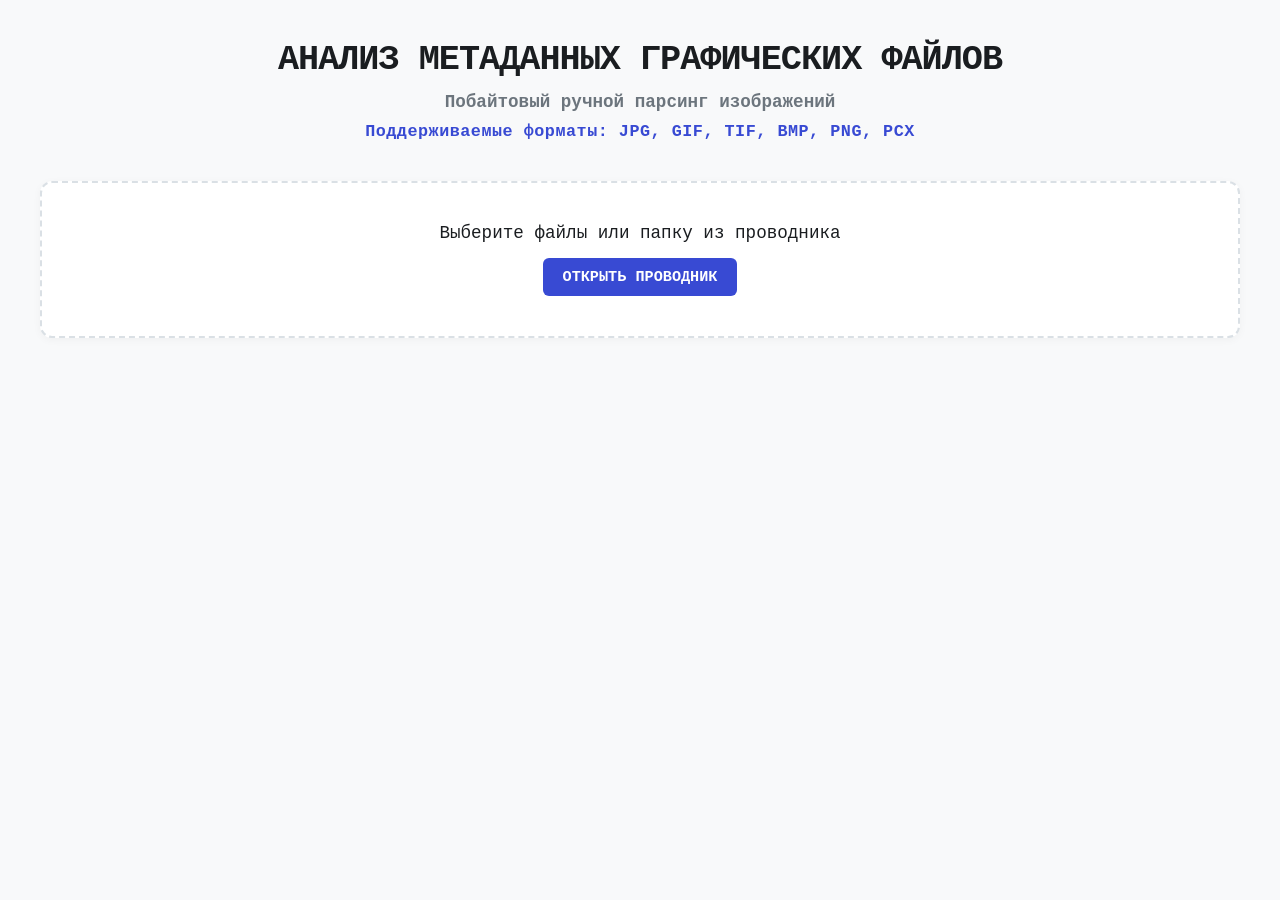
==== lab2/index.html @ 73aee5c6 "Add files via upload" ====
<!DOCTYPE html>
<html lang="ru">
<head>
    <meta charset="UTF-8">
    <meta name="viewport" content="width=device-width, initial-scale=1.0">
    <title>Анализ метаданных графических файлов</title>
    <link rel="stylesheet" href="style.css">
</head>
<body>

    <header>
        <h1>Анализ метаданных графических файлов</h1>
        <p>Побайтовый ручной парсинг изображений</p>
        <p class="formats-list">Поддерживаемые форматы: JPG, GIF, TIF, BMP, PNG, PCX</p>
    </header>

    <div class="upload-container" id="dropZone">
        <label class="upload-label">
            <span>Выберите файлы или папку из проводника</span>
            <br>
            <span class="btn-mode">Открыть проводник</span>
            <input type="file" id="fileInput" webkitdirectory directory multiple>
        </label>
    </div>

    <div class="progress-container" id="progressContainer">
        <div class="progress-bar"><div class="progress-fill" id="progressFill"></div></div>
        <div class="progress-status" id="progressStatus">0 / 0 файлов обработано</div>
    </div>

    <div class="table-container" id="tableContainer">
        <table>
            <thead>
                <tr>
                    <th>Имя файла</th>
                    <th>Формат (Реальный / Расш.)</th>
                    <th>Размер (px)</th>
                    <th>DPI</th>
                    <th>Глубина (bit)</th>
                    <th>Сжатие</th>
                    <th>Доп. свойства</th>
                    <th>Статус</th>
                </tr>
            </thead>
            <tbody id="resultsBody"></tbody>
        </table>
    </div>

    <script src="app.js"></script>
</body>
</html>
---- lab2/style.css ----
:root {
    --bg-color: #f8f9fa;
    --surface-color: #ffffff;
    --accent-color: #384ad3;
    --text-color: #1a1d20;
    --text-muted: #6c757d;
    --border-color: #dae0e5;
    --error-color: #dc3545;
    --success-color: #198754;
}

* { 
    box-sizing: border-box; 
    margin: 0; 
    padding: 0; 
    font-family: 'Courier New', Courier, monospace; 
}

body {
    background-color: var(--bg-color);
    color: var(--text-color);
    padding: 40px 20px;
    display: flex;
    flex-direction: column;
    align-items: center;
    min-height: 100vh;
}

header {
    text-align: center;
    margin-bottom: 40px;
}

header h1 {
    font-size: 2.2rem;
    font-weight: 700;
    letter-spacing: -1px;
    text-transform: uppercase;
    color: var(--text-color);
    margin-bottom: 12px;
}

header p {
    color: var(--text-muted);
    font-size: 1.1rem;
    font-weight: 600;
}

header .formats-list {
    margin-top: 10px;
    font-size: 1.05rem;
    color: var(--accent-color);
    font-weight: bold;
    letter-spacing: 0.5px;
}

.upload-container {
    width: 100%;
    max-width: 1200px;
    background: var(--surface-color);
    border: 2px dashed var(--border-color);
    border-radius: 12px;
    padding: 40px;
    text-align: center;
    cursor: pointer;
    transition: all 0.2s ease;
    margin-bottom: 30px;
    box-shadow: 0 2px 8px rgba(0, 0, 0, 0.04);
}

.upload-container:hover {
    border-color: var(--accent-color);
    background: #f1f3f5;
}

.upload-container input[type="file"] {
    display: none;
}

.upload-label {
    cursor: pointer;
    display: block;
    color: var(--text-color);
    font-size: 1.1rem;
}

.btn-mode {
    display: inline-block;
    margin-top: 15px;
    padding: 10px 20px;
    background: var(--accent-color);
    color: #fff;
    border-radius: 6px;
    font-weight: bold;
    font-size: 0.95rem;
    text-transform: uppercase;
}

.progress-container {
    width: 100%;
    max-width: 1200px;
    margin-bottom: 20px;
    display: none;
}

.progress-bar {
    width: 100%;
    height: 6px;
    background: var(--border-color);
    border-radius: 3px;
    overflow: hidden;
}

.progress-fill {
    width: 0%;
    height: 100%;
    background: var(--accent-color);
    transition: width 0.1s ease;
}

.progress-status {
    font-size: 0.9rem;
    color: var(--text-muted);
    margin-top: 5px;
    text-align: right;
}

.table-container {
    width: 100%;
    max-width: 1200px;
    background: var(--surface-color);
    border: 1px solid var(--border-color);
    border-radius: 8px;
    overflow: hidden;
    display: none;
    box-shadow: 0 4px 12px rgba(0, 0, 0, 0.04);
}

table {
    width: 100%;
    border-collapse: collapse;
    text-align: left;
    font-size: 0.9rem;
}

th {
    background-color: #f1f3f5;
    color: var(--text-muted);
    font-weight: 600;
    text-transform: uppercase;
    font-size: 0.8rem;
    letter-spacing: 1px;
    padding: 16px;
    border-bottom: 1px solid var(--border-color);
}

td {
    padding: 14px 16px;
    border-bottom: 1px solid var(--border-color);
    color: var(--text-color);
    max-width: 240px;
    white-space: nowrap;
    overflow: hidden;
    text-overflow: ellipsis;
}

tr:last-child td { border-bottom: none; }
tr:hover td { background-color: #f8f9fa; }

.status-damaged {
    color: var(--error-color);
    font-weight: bold;
}

.status-ok {
    color: var(--success-color);
    font-weight: bold;
}
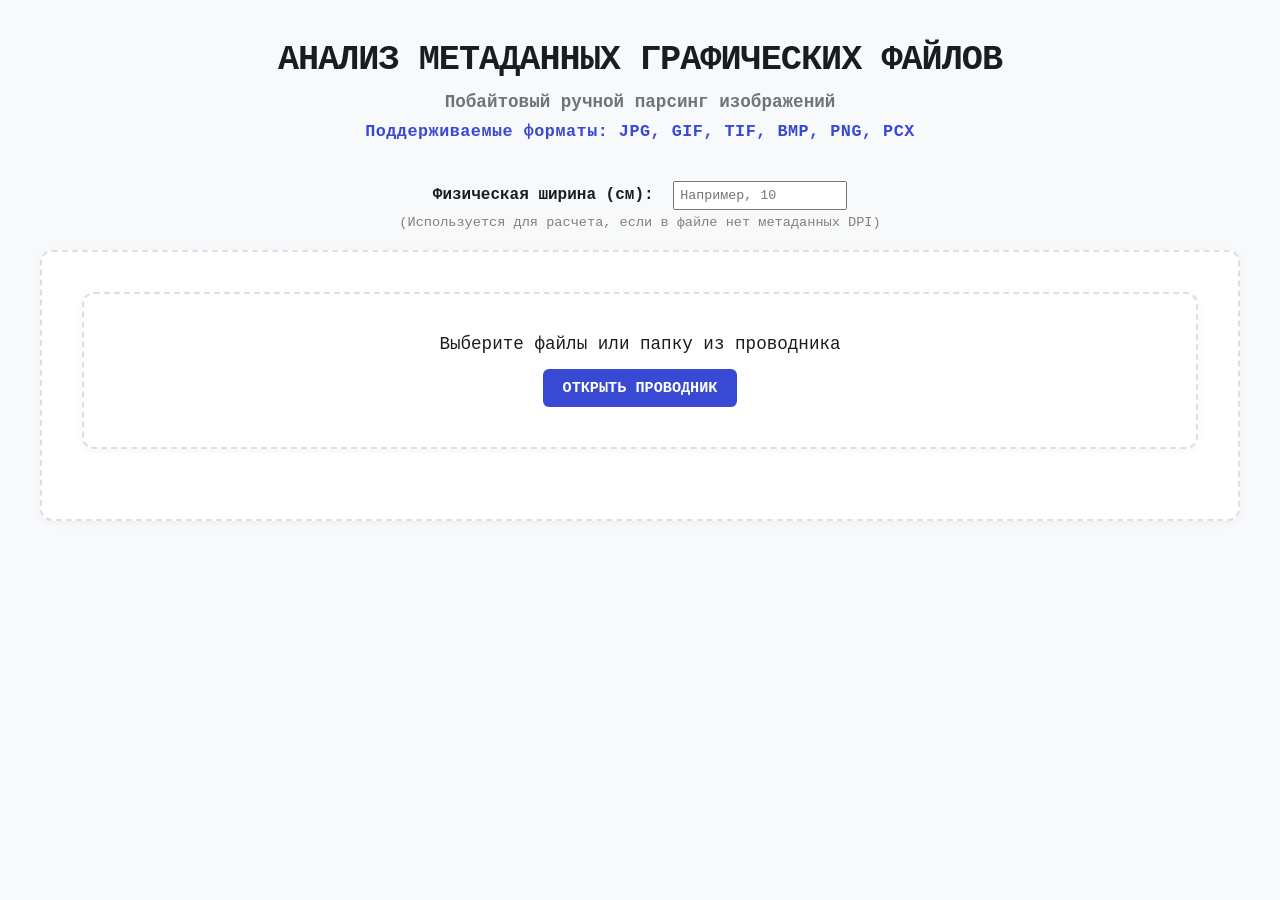
==== commit 205bddf3: "Add files via upload" ====
--- a/lab2/index.html
+++ b/lab2/index.html
@@ -14,6 +14,14 @@
         <p class="formats-list">Поддерживаемые форматы: JPG, GIF, TIF, BMP, PNG, PCX</p>
     </header>
 
+    <div style="text-align: center; margin-bottom: 20px;">
+        <label style="font-weight: bold;">Физическая ширина (см): 
+            <input type="number" id="userWidthCm" step="0.1" min="0.1" placeholder="Например, 10" style="padding: 5px; margin-left: 10px;">
+        </label>
+        <p style="font-size: 0.85rem; color: gray; margin-top: 5px;">(Используется для расчета, если в файле нет метаданных DPI)</p>
+    </div>
+
+    <div class="upload-container" id="dropZone">
     <div class="upload-container" id="dropZone">
         <label class="upload-label">
             <span>Выберите файлы или папку из проводника</span>
